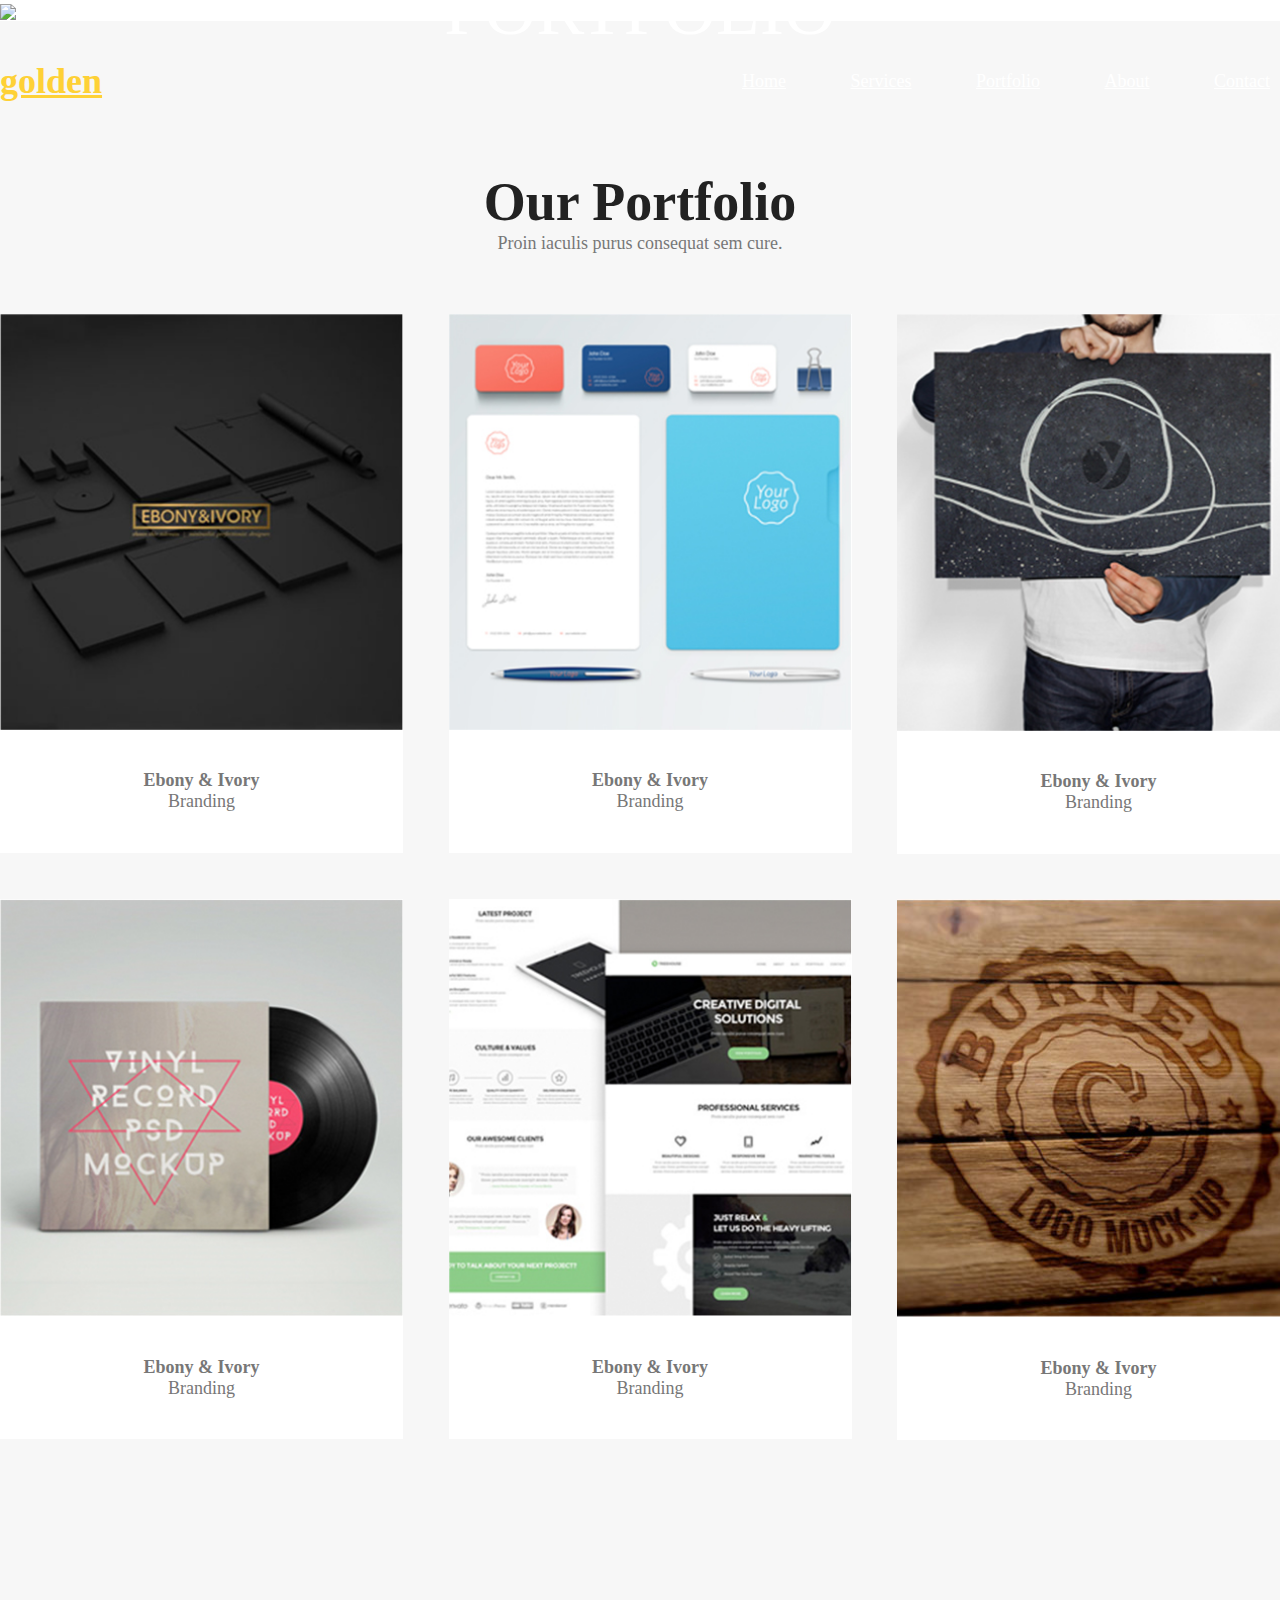
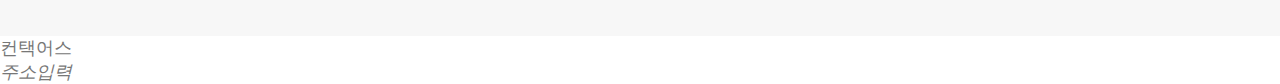
==== index.html @ 43776d88 "220406" ====
<!DOCTYPE html>
<html lang="en">
<head>
    <meta charset="UTF-8">
    <meta http-equiv="X-UA-Compatible" content="IE=edge">
    <meta name="viewport" content="width=device-width, initial-scale=1.0">
    <title>Document</title>
    <link href="./css/index.css" rel="stylesheet">
</head>
<body>
    
    <header>
        <div>
            <h1><a href="./index.html">golden</a></h1>
            <nav>
                <a href="./index.html">Home</a>
                <a href="./sub.html">Services</a>
                <a href="./sub.html">Portfolio</a>
                <a href="./sub.html">About</a>
                <a href="./sub.html">Contact</a>
            </nav>
        </div>
    </header>


    <main>
        <div class="visual">
            <figure>
                <img src="./img/Tint.jpg">
                <figcaption>
                    Portfolio
                </figcaption>
            </figure>
        </div>
        <section class="work">
            <h2>Our Portfolio</h2>
            <p>Proin iaculis purus consequat sem cure. </p>
            <ul>
                <li>
                    <figure>
                        <img src="./img/Image.jpg">
                        <figcaption>
                            <b>Ebony & Ivory</b>
                            <p>Branding</p>
                        </figcaption>
                    </figure>
                </li>
                <li>
                    <figure>
                        <img src="./img/Image-2.jpg">
                        <figcaption>
                            <b>Ebony & Ivory</b>
                            <p>Branding</p>
                        </figcaption>
                    </figure>
                </li>
                <li>
                    <figure>
                        <img src="./img/Image-3.jpg">
                        <figcaption>
                            <b>Ebony & Ivory</b>
                            <p>Branding</p>
                        </figcaption>
                    </figure>
                </li>
                <li>
                    <figure>
                        <img src="./img/Image-4.jpg">
                        <figcaption>
                            <b>Ebony & Ivory</b>
                            <p>Branding</p>
                        </figcaption>
                    </figure>
                </li>
                <li>
                    <figure>
                        <img src="./img/Image-5.jpg">
                        <figcaption>
                            <b>Ebony & Ivory</b>
                            <p>Branding</p>
                        </figcaption>
                    </figure>
                </li>
                <li>
                    <figure>
                        <img src="./img/Image-6.jpg">
                        <figcaption>
                            <b>Ebony & Ivory</b>
                            <p>Branding</p>
                        </figcaption>
                    </figure>
                </li>
            </ul>
        </section>
    </main>

    <footer>
        <article>컨택어스</article>
        <address>주소입력</address>
    </footer>

</body>
</html>
---- css/index.css ----
html, body {
  margin: 0;
  font-size: 18px;
}

ul, li {
  list-style: none;
  margin: 0;
  padding: 0;
}

img {
  vertical-align: middle;
}

h1, h2, h3, h4, h5, h6, p, figure {
  margin: 0;
}

h2 {
  color: #222;
  font-size: 3rem;
}

h3 {
  color: #222;
  font-size: 1.4rem;
}

* {
  -webkit-box-sizing: border-box;
          box-sizing: border-box;
  color: #777;
}

header {
  z-index: 99999;
  position: absolute;
  left: 0;
  top: 0;
  width: 100%;
}

header div {
  width: 1300px;
  margin: 0 auto;
  display: -webkit-box;
  display: -ms-flexbox;
  display: flex;
  -webkit-box-pack: justify;
      -ms-flex-pack: justify;
          justify-content: space-between;
  -webkit-box-align: center;
      -ms-flex-align: center;
          align-items: center;
  padding-top: 60px;
}

header div h1 a {
  color: #fed136;
}

header div nav a {
  color: #fff;
  padding: 0 30px;
}

.visual figure {
  position: relative;
}

.visual figure img {
  width: 100%;
}

.visual figure figcaption {
  position: absolute;
  left: 0;
  top: 0;
  color: #fff;
  width: 100%;
  height: 100%;
  display: -webkit-box;
  display: -ms-flexbox;
  display: flex;
  -webkit-box-pack: center;
      -ms-flex-pack: center;
          justify-content: center;
  -webkit-box-align: center;
      -ms-flex-align: center;
          align-items: center;
  font-size: 4rem;
  text-transform: uppercase;
}

@media (max-width: 767px) {
  header {
    z-index: 99999;
    position: absolute;
    left: 0;
    top: 0;
    width: 100%;
  }
  header div {
    width: 100%;
    margin: 0 auto;
    display: -webkit-box;
    display: -ms-flexbox;
    display: flex;
    -webkit-box-pack: justify;
        -ms-flex-pack: justify;
            justify-content: space-between;
    -webkit-box-align: center;
        -ms-flex-align: center;
            align-items: center;
    padding-top: 60px;
    text-align: center;
  }
  header div h1 a {
    color: #fed136;
  }
  header div nav {
    display: none;
  }
  header div nav a {
    color: #fff;
    padding: 0 30px;
  }
}

.work {
  text-align: center;
  background-color: #f7f7f7;
  padding: 150px 0;
}

.work > ul {
  width: 1300px;
  margin: 60px auto 0 auto;
  display: -webkit-box;
  display: -ms-flexbox;
  display: flex;
  -webkit-box-pack: justify;
      -ms-flex-pack: justify;
          justify-content: space-between;
  -ms-flex-wrap: wrap;
      flex-wrap: wrap;
}

.work > ul li {
  width: 31%;
  margin-bottom: 3.5%;
}

.work > ul li figure img {
  width: 100%;
}

.work > ul li figure figcaption {
  background-color: #fff;
  padding: 10% 0;
}

@media (max-width: 767px) {
  .work {
    text-align: center;
    background-color: #f7f7f7;
    padding: 150px 0;
  }
  .work > ul {
    width: 100%;
    margin: 60px auto 0 auto;
    display: -webkit-box;
    display: -ms-flexbox;
    display: flex;
    -webkit-box-pack: justify;
        -ms-flex-pack: justify;
            justify-content: space-between;
    -ms-flex-wrap: wrap;
        flex-wrap: wrap;
  }
  .work > ul li {
    width: 31%;
    margin-bottom: 3.5%;
  }
  .work > ul li figure img {
    width: 100%;
  }
  .work > ul li figure figcaption {
    background-color: #fff;
    padding: 10% 0;
  }
}
/*# sourceMappingURL=index.css.map */
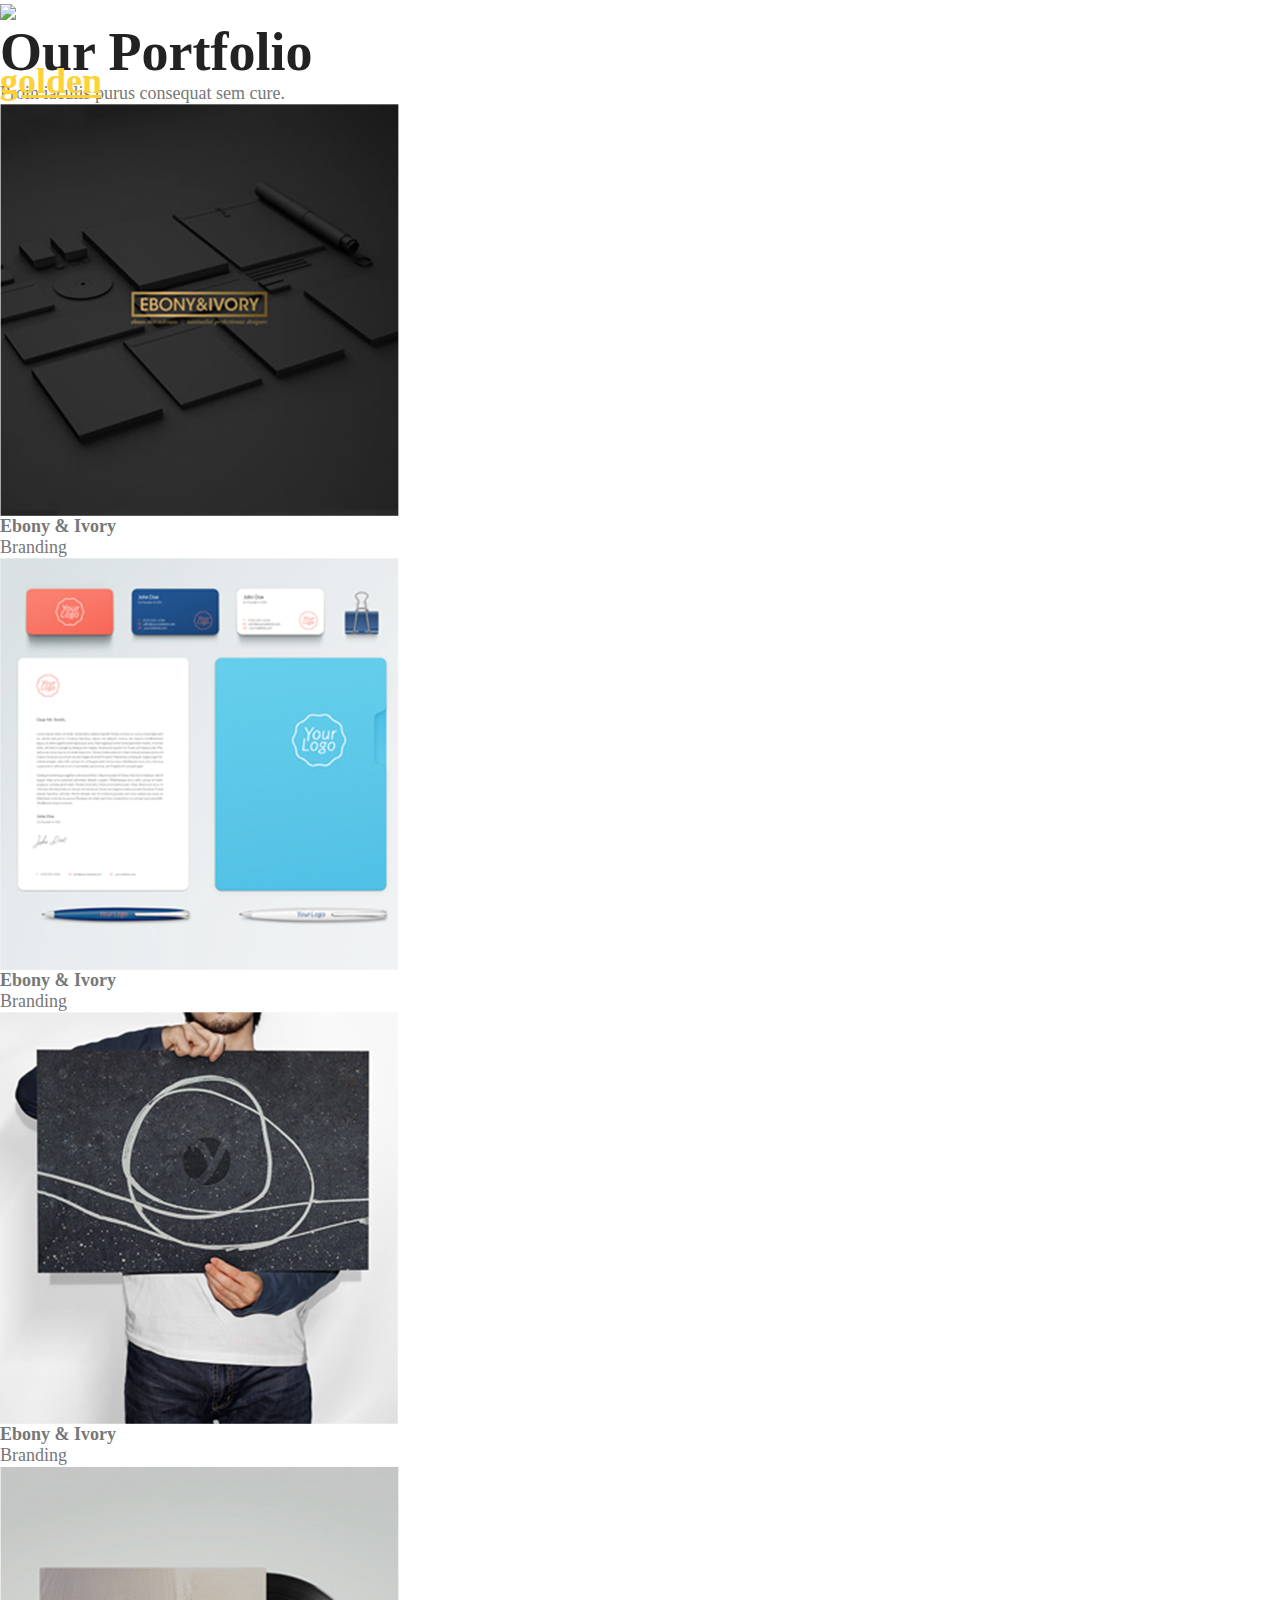
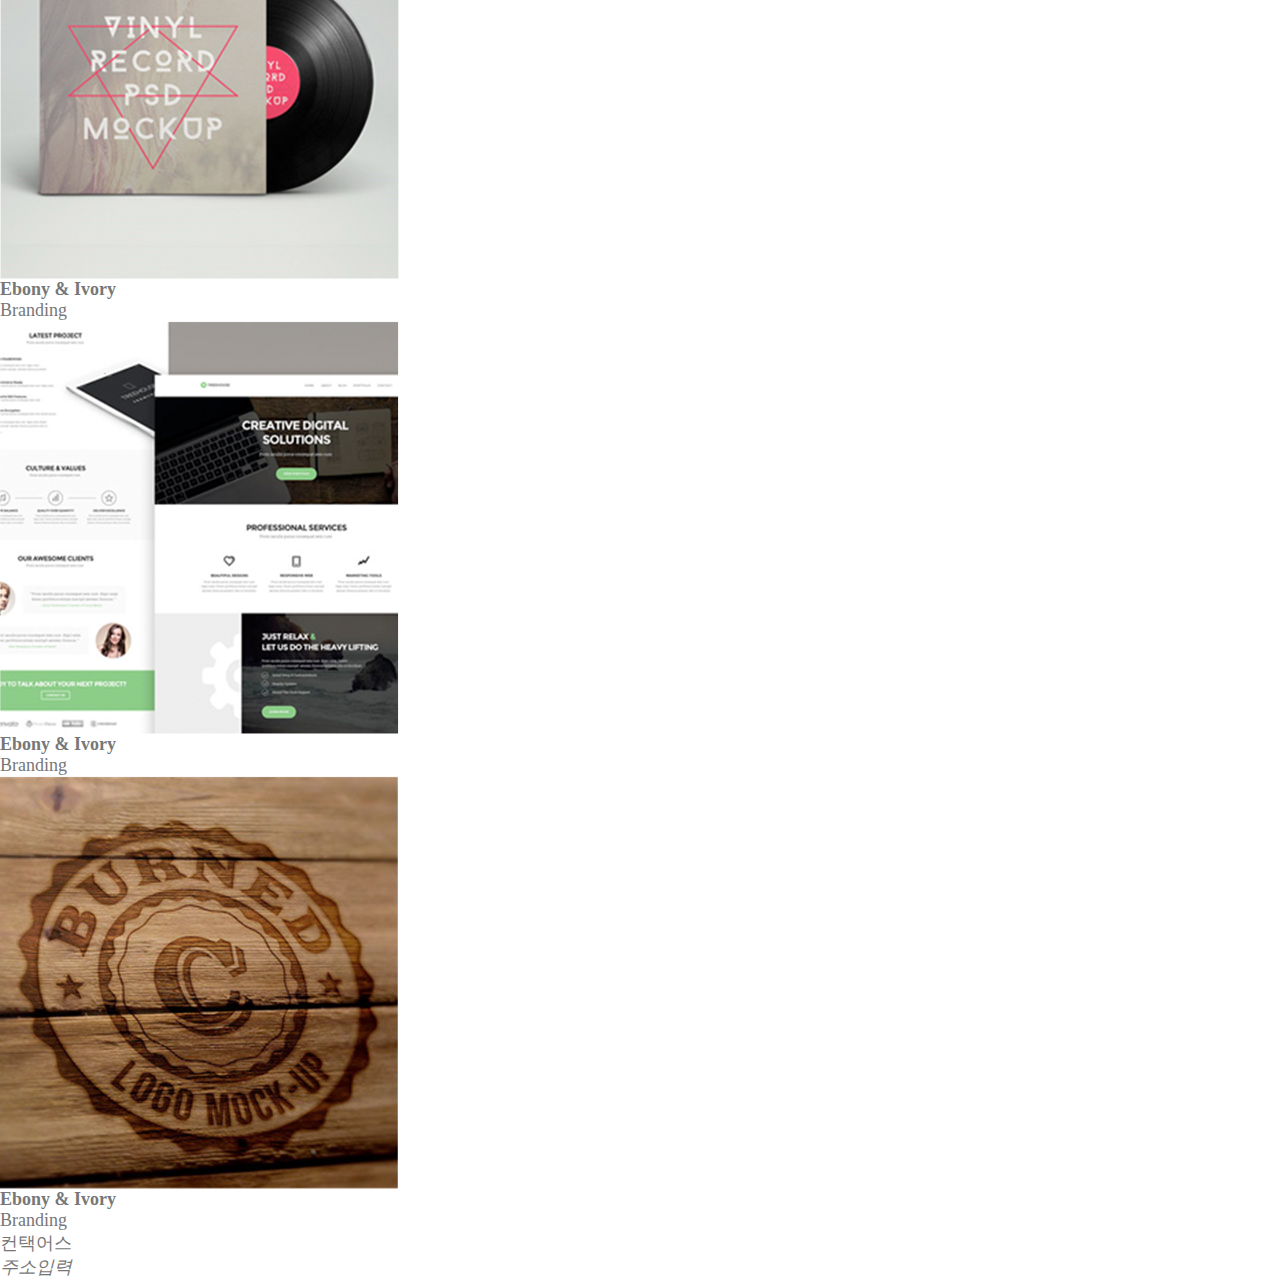
==== commit a4ed4090: "220406-2" ====
--- a/index.html
+++ b/index.html
@@ -5,7 +5,17 @@
     <meta http-equiv="X-UA-Compatible" content="IE=edge">
     <meta name="viewport" content="width=device-width, initial-scale=1.0">
     <title>Document</title>
-    <link href="./css/index.css" rel="stylesheet">
+
+    <meta property="og:type" content="website" />
+    <meta property="og:image" content="./img/Image-4.jpg" />
+    <meta property="og:title" content="Golden" /> 
+    <meta property="og:description" content="golden 오픈그래프 테스트" /> 
+    <meta property="og:url" content="https://dykj92.github.io/golden/" />
+
+    <link rel="icon" type="image/png" href="./img/favi/favicon-32x32.png" sizes="32x32" />
+    <link rel="icon" type="image/png" href="./img/favi/favicon-16x16.png" sizes="16x16" />
+
+    <link href="./css/sub.css" rel="stylesheet">
 </head>
 <body>
     
@@ -100,4 +110,4 @@
     </footer>
 
 </body>
-</html>+</html>
--- a/css/sub.css
+++ b/css/sub.css
@@ -0,0 +1,130 @@
+html, body {
+  margin: 0;
+  font-size: 18px;
+}
+
+ul, li {
+  list-style: none;
+  margin: 0;
+  padding: 0;
+}
+
+img {
+  vertical-align: middle;
+}
+
+h1, h2, h3, h4, h5, h6, p, figure {
+  margin: 0;
+}
+
+h2 {
+  color: #222;
+  font-size: 3rem;
+}
+
+h3 {
+  color: #222;
+  font-size: 1.4rem;
+}
+
+* {
+  -webkit-box-sizing: border-box;
+          box-sizing: border-box;
+  color: #777;
+}
+
+header {
+  z-index: 99999;
+  position: absolute;
+  left: 0;
+  top: 0;
+  width: 100%;
+}
+
+header div {
+  width: 1300px;
+  margin: 0 auto;
+  display: -webkit-box;
+  display: -ms-flexbox;
+  display: flex;
+  -webkit-box-pack: justify;
+      -ms-flex-pack: justify;
+          justify-content: space-between;
+  -webkit-box-align: center;
+      -ms-flex-align: center;
+          align-items: center;
+  padding-top: 60px;
+}
+
+header div h1 a {
+  color: #fed136;
+}
+
+header div nav a {
+  color: #fff;
+  padding: 0 30px;
+}
+
+.visual figure {
+  position: relative;
+}
+
+.visual figure img {
+  width: 100%;
+}
+
+.visual figure figcaption {
+  position: absolute;
+  left: 0;
+  top: 0;
+  color: #fff;
+  width: 100%;
+  height: 100%;
+  display: -webkit-box;
+  display: -ms-flexbox;
+  display: flex;
+  -webkit-box-pack: center;
+      -ms-flex-pack: center;
+          justify-content: center;
+  -webkit-box-align: center;
+      -ms-flex-align: center;
+          align-items: center;
+  font-size: 4rem;
+  text-transform: uppercase;
+}
+
+@media (max-width: 767px) {
+  header {
+    z-index: 99999;
+    position: absolute;
+    left: 0;
+    top: 0;
+    width: 100%;
+  }
+  header div {
+    width: 100%;
+    margin: 0 auto;
+    display: -webkit-box;
+    display: -ms-flexbox;
+    display: flex;
+    -webkit-box-pack: justify;
+        -ms-flex-pack: justify;
+            justify-content: space-between;
+    -webkit-box-align: center;
+        -ms-flex-align: center;
+            align-items: center;
+    padding-top: 60px;
+    text-align: center;
+  }
+  header div h1 a {
+    color: #fed136;
+  }
+  header div nav {
+    display: none;
+  }
+  header div nav a {
+    color: #fff;
+    padding: 0 30px;
+  }
+}
+/*# sourceMappingURL=sub.css.map */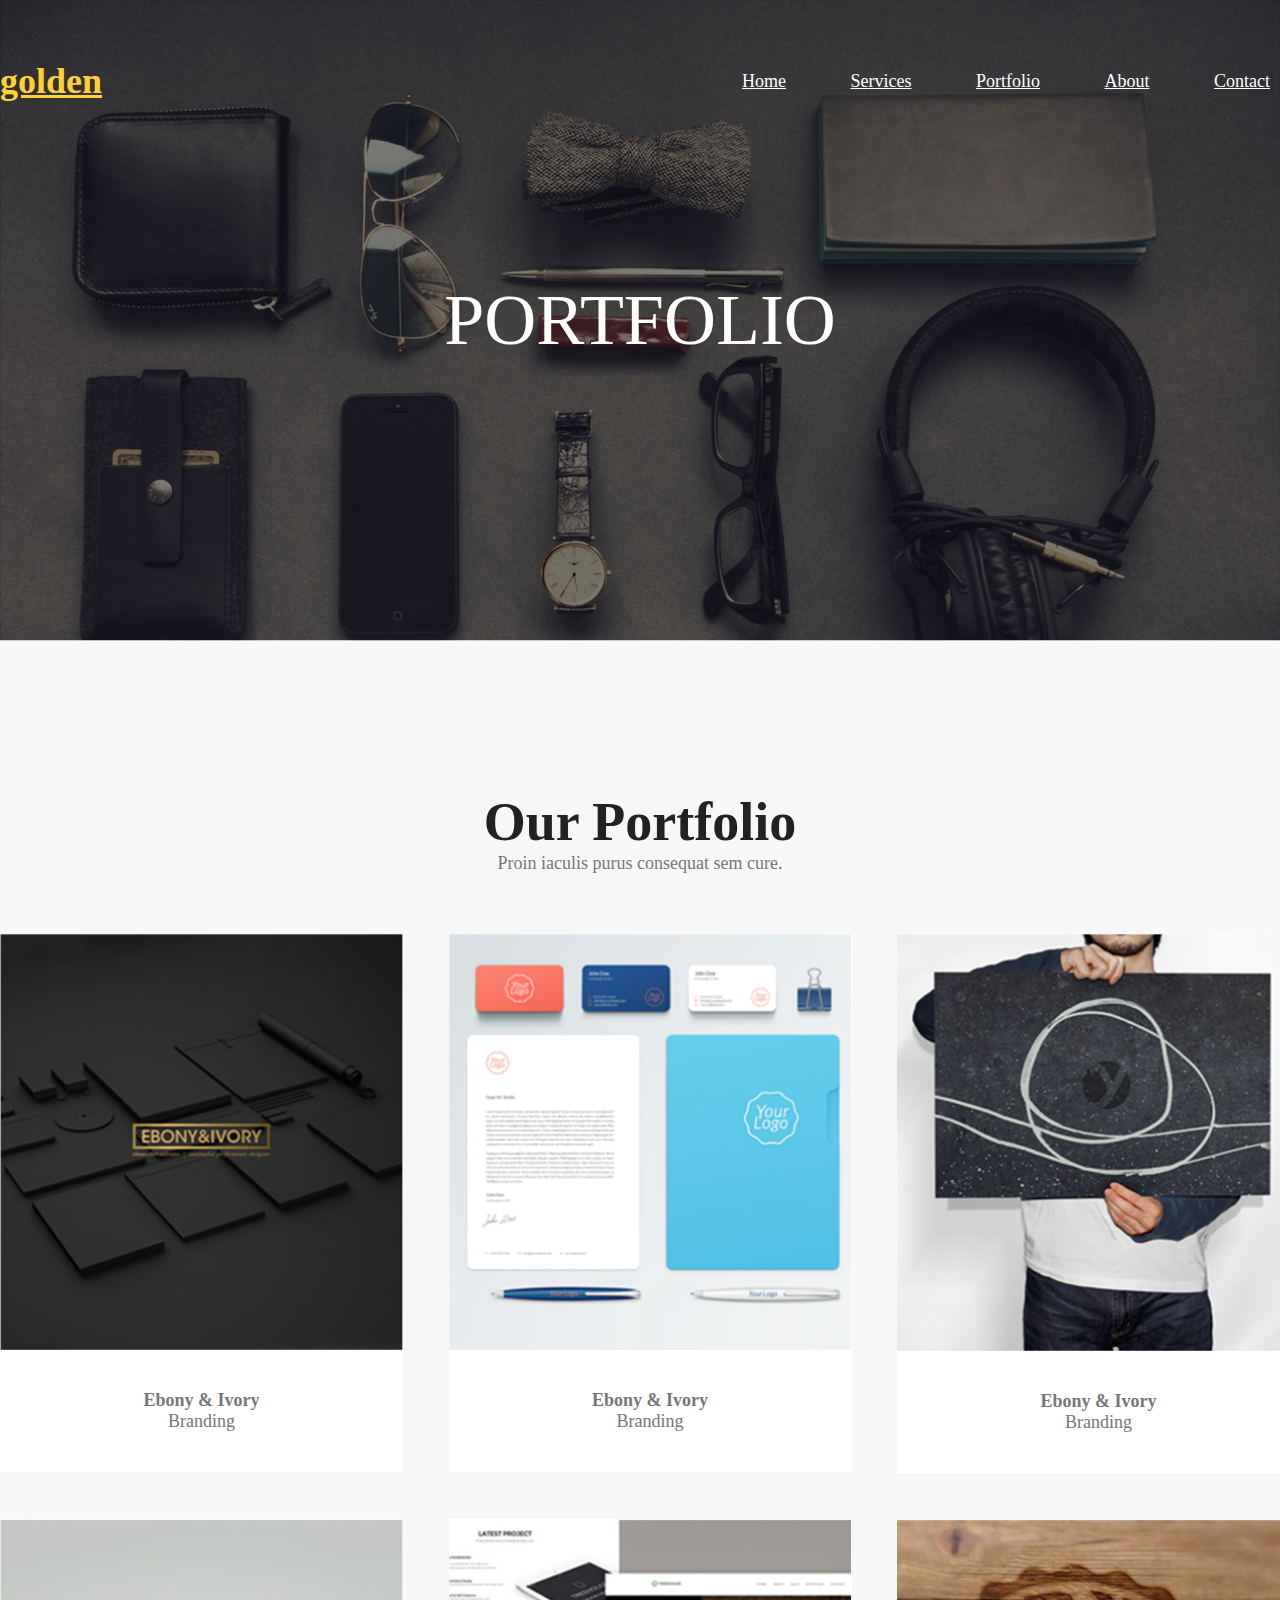
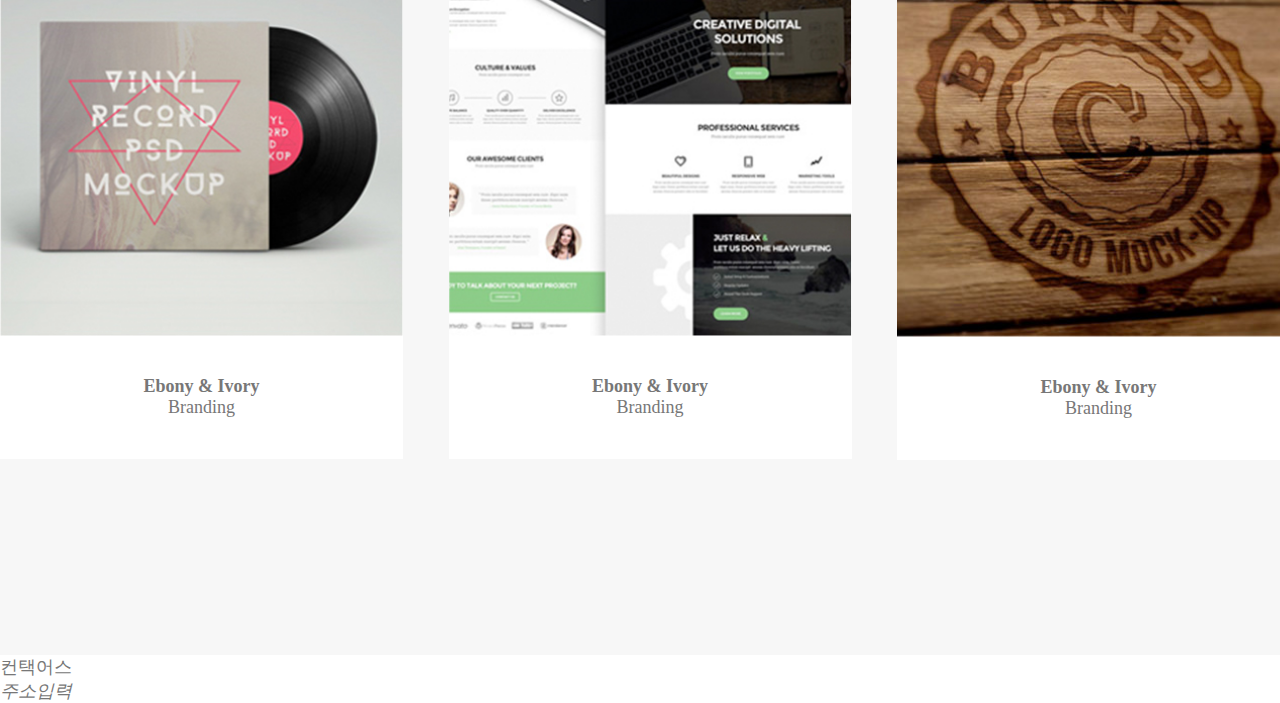
==== commit 227893a5: "222" ====
--- a/index.html
+++ b/index.html
@@ -5,17 +5,7 @@
     <meta http-equiv="X-UA-Compatible" content="IE=edge">
     <meta name="viewport" content="width=device-width, initial-scale=1.0">
     <title>Document</title>
-
-    <meta property="og:type" content="website" />
-    <meta property="og:image" content="./img/Image-4.jpg" />
-    <meta property="og:title" content="Golden" /> 
-    <meta property="og:description" content="golden 오픈그래프 테스트" /> 
-    <meta property="og:url" content="https://dykj92.github.io/golden/" />
-
-    <link rel="icon" type="image/png" href="./img/favi/favicon-32x32.png" sizes="32x32" />
-    <link rel="icon" type="image/png" href="./img/favi/favicon-16x16.png" sizes="16x16" />
-
-    <link href="./css/sub.css" rel="stylesheet">
+    <link href="./css/index.css" rel="stylesheet">
 </head>
 <body>
     
--- a/css/index.css
+++ b/css/index.css
@@ -0,0 +1,194 @@
+html, body {
+  margin: 0;
+  font-size: 18px;
+}
+
+ul, li {
+  list-style: none;
+  margin: 0;
+  padding: 0;
+}
+
+img {
+  vertical-align: middle;
+}
+
+h1, h2, h3, h4, h5, h6, p, figure {
+  margin: 0;
+}
+
+h2 {
+  color: #222;
+  font-size: 3rem;
+}
+
+h3 {
+  color: #222;
+  font-size: 1.4rem;
+}
+
+* {
+  -webkit-box-sizing: border-box;
+          box-sizing: border-box;
+  color: #777;
+}
+
+header {
+  z-index: 99999;
+  position: absolute;
+  left: 0;
+  top: 0;
+  width: 100%;
+}
+
+header div {
+  width: 1300px;
+  margin: 0 auto;
+  display: -webkit-box;
+  display: -ms-flexbox;
+  display: flex;
+  -webkit-box-pack: justify;
+      -ms-flex-pack: justify;
+          justify-content: space-between;
+  -webkit-box-align: center;
+      -ms-flex-align: center;
+          align-items: center;
+  padding-top: 60px;
+}
+
+header div h1 a {
+  color: #fed136;
+}
+
+header div nav a {
+  color: #fff;
+  padding: 0 30px;
+}
+
+.visual figure {
+  position: relative;
+}
+
+.visual figure img {
+  width: 100%;
+}
+
+.visual figure figcaption {
+  position: absolute;
+  left: 0;
+  top: 0;
+  color: #fff;
+  width: 100%;
+  height: 100%;
+  display: -webkit-box;
+  display: -ms-flexbox;
+  display: flex;
+  -webkit-box-pack: center;
+      -ms-flex-pack: center;
+          justify-content: center;
+  -webkit-box-align: center;
+      -ms-flex-align: center;
+          align-items: center;
+  font-size: 4rem;
+  text-transform: uppercase;
+}
+
+@media (max-width: 767px) {
+  header {
+    z-index: 99999;
+    position: absolute;
+    left: 0;
+    top: 0;
+    width: 100%;
+  }
+  header div {
+    width: 100%;
+    margin: 0 auto;
+    display: -webkit-box;
+    display: -ms-flexbox;
+    display: flex;
+    -webkit-box-pack: justify;
+        -ms-flex-pack: justify;
+            justify-content: space-between;
+    -webkit-box-align: center;
+        -ms-flex-align: center;
+            align-items: center;
+    padding-top: 60px;
+    text-align: center;
+  }
+  header div h1 a {
+    color: #fed136;
+  }
+  header div nav {
+    display: none;
+  }
+  header div nav a {
+    color: #fff;
+    padding: 0 30px;
+  }
+}
+
+.work {
+  text-align: center;
+  background-color: #f7f7f7;
+  padding: 150px 0;
+}
+
+.work > ul {
+  width: 1300px;
+  margin: 60px auto 0 auto;
+  display: -webkit-box;
+  display: -ms-flexbox;
+  display: flex;
+  -webkit-box-pack: justify;
+      -ms-flex-pack: justify;
+          justify-content: space-between;
+  -ms-flex-wrap: wrap;
+      flex-wrap: wrap;
+}
+
+.work > ul li {
+  width: 31%;
+  margin-bottom: 3.5%;
+}
+
+.work > ul li figure img {
+  width: 100%;
+}
+
+.work > ul li figure figcaption {
+  background-color: #fff;
+  padding: 10% 0;
+}
+
+@media (max-width: 767px) {
+  .work {
+    text-align: center;
+    background-color: #f7f7f7;
+    padding: 150px 0;
+  }
+  .work > ul {
+    width: 100%;
+    margin: 60px auto 0 auto;
+    display: -webkit-box;
+    display: -ms-flexbox;
+    display: flex;
+    -webkit-box-pack: justify;
+        -ms-flex-pack: justify;
+            justify-content: space-between;
+    -ms-flex-wrap: wrap;
+        flex-wrap: wrap;
+  }
+  .work > ul li {
+    width: 31%;
+    margin-bottom: 3.5%;
+  }
+  .work > ul li figure img {
+    width: 100%;
+  }
+  .work > ul li figure figcaption {
+    background-color: #fff;
+    padding: 10% 0;
+  }
+}
+/*# sourceMappingURL=index.css.map */